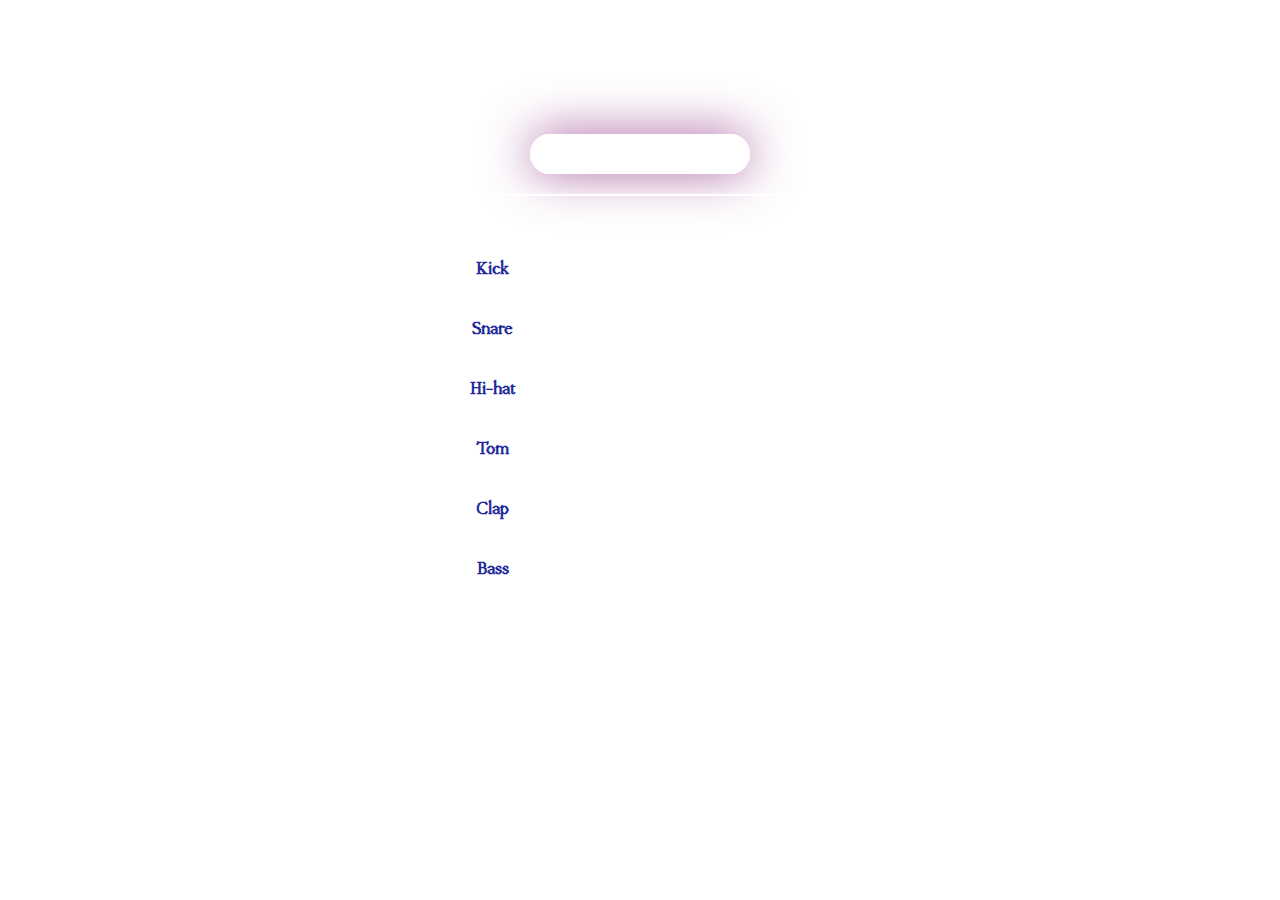
==== DropTheBeat/beats.html @ 1cf48912 "cleaned up code" ====
<!DOCTYPE html>
<html lang="en">
<head>
    <meta charset="UTF-8" />
    <meta name="viewport" content="width=device-width" />
    <title>Drop the Beat</title>
    <link rel="stylesheet" href="beats.css" />
</head>
  <body>
    <!-- MAIN SCREEN -->
    <div class="mainContainer">
      <header>
        <h1>Drop the Beat</h1>
      </header>
      <div class="generalSectionUser">
        <div id="user-music-controls">
          <p id="playButton">
            <button onclick="playUserMusic()" class="btnControl" id="btn-play">
              Play
            </button>
          </p>
        </div>
        <div class="notesPad">
          <div>
            <div class="noteName">
              Kick
              <audio class="sound" src="assets/sounds/kit1/kick2.wav"></audio>
            </div>
            <div class="noteName">
              Snare
              <audio class="sound" src="assets/sounds/kit1/snare2.wav"></audio>
            </div>
            <div class="noteName">
              Hi-hat
              <audio class="sound" src="assets/sounds/kit1/hi-hat3.wav"></audio>
            </div>
            <div class="noteName">
              Tom
              <audio class="sound" src="assets/sounds/kit1/tom2.wav"></audio>
            </div>
            <div class="noteName">
              Clap
              <audio class="sound" src="assets/sounds/kit1/clap1.wav"></audio>
            </div>
            <div class="noteName">
              Bass
              <audio class="sound" src="assets/sounds/kit1/bass1.wav"></audio>
            </div>
          </div>
          <div class="notesCol">
            <div class="note" id="note-0-0"></div>
            <div class="note" id="note-0-1"></div>
            <div class="note" id="note-0-2"></div>
            <div class="note" id="note-0-3"></div>
            <div class="note" id="note-0-4"></div>
            <div class="note" id="note-0-5"></div>
          </div>
          <div class="notesCol">
            <div class="note" id="note-1-0"></div>
            <div class="note" id="note-1-1"></div>
            <div class="note" id="note-1-2"></div>
            <div class="note" id="note-1-3"></div>
            <div class="note" id="note-1-4"></div>
            <div class="note" id="note-1-5"></div>
          </div>
          <div class="notesCol">
            <div class="note" id="note-2-0"></div>
            <div class="note" id="note-2-1"></div>
            <div class="note" id="note-2-2"></div>
            <div class="note" id="note-2-3"></div>
            <div class="note" id="note-2-4"></div>
            <div class="note" id="note-2-5"></div>
          </div>
          <div class="notesCol">
            <div class="note" id="note-3-0"></div>
            <div class="note" id="note-3-1"></div>
            <div class="note" id="note-3-2"></div>
            <div class="note" id="note-3-3"></div>
            <div class="note" id="note-3-4"></div>
            <div class="note" id="note-3-5"></div>
          </div>
        </div>
      </div>
    </div>
  </body>
    <script src="src/sections.js"></script>
    <script src="src/setup.js"></script>
    <script src="src/main.js"></script>
</html>
---- DropTheBeat/beats.css ----
@font-face {
    font-family: 'PP Mondwest';
    src: url('/assets/fonts/PPMondwest-Regular.otf');
}

@font-face {
    font-family: 'PP  Neuebit';
    src: url('/assets/fonts/PPNeueBit-Bold.otf');
}

* {
  margin: 0;
  padding: 0;
  box-sizing: border-box;
}

body {
  height: 100vh;
  font-family: 'PP  Neuebit';
  background-image: url('assets/images/BG1.png');
  background-size: cover;
  background-position: center;
  background-repeat: no-repeat;
}

header {
  width: 100%;
}

h1 {
  margin: 50px 0 30px 0;
  text-align: center;
  font-family: "PP Mondwest";
  color: white;
  font-size: 50px;
  font-weight: 700;
}

h2 {
  text-align: center;
  font-family: "PP Mondwest", sans-serif;
  font-size: 30px;
  font-weight: 700;
  padding: 15px 0;
}

header p {
  font-size: 20px;
}

.mainContainer {
  display: flex;
  flex-wrap: wrap;
  justify-content: center;
  align-items: center;
}

.generalSectionUser {
  display: flex;
  flex-direction: column;
  row-gap: 20px;
  justify-content: center;
  align-items: center;
  align-content: center;
}


.noteName:active {
  transform: scale(0.9);
}

.notesCol {
  margin-right: 10px;
  display: flex;
  flex-direction: column;
}

.noteName{
  margin: 10px;
  margin-right: 25px;
  height: 50px;
  width: 90px;
  display: flex;
  align-items: center;
  justify-content: center;
  font-size: 18px;
  border-radius: 9px;
  background-color: rgba(255, 255, 255, 0.642);
  font-family: "PP Mondwest", sans-serif;
  font-weight: bold;
  cursor: pointer;
  color: rgb(30, 43, 153);
}

.note {
  margin: 5px;
  height: 50px;
  width: 50px;
  background-color: white;
  border-radius: 8.79px;
}

.notesPad {
  width: 700px;
  height: 450px;
  display: flex;
  justify-content: center;
  align-items: center;
  border: solid white 2px;
  box-shadow:  0 0 20px rgba(255, 255, 255, 0.4);
  border-radius: 15px;
  background-color: rgba(255, 255, 255, 0.099);
}

.notesColHighlighted {
  background-color: #ff1be464;
  opacity: 90%;
}

.highlighted {
  background-color: #FF1BE4;
  transform: scale(0.9);
  transition: ease;
  transition-duration: 0.3s;
}

.btnControl {
  width: 220px;
  height: 40px;
  border: solid 3px white;
  box-shadow: 0 0 50px rgba(160, 80, 151, 0.9);
  border-radius: 30px;
  background-color: rgba(255, 255, 255, 0.401);
  font-family: "PP Mondwest", sans-serif;
  font-weight: bold;
  font-size: 20px;
  cursor: pointer;
  color: white;
}
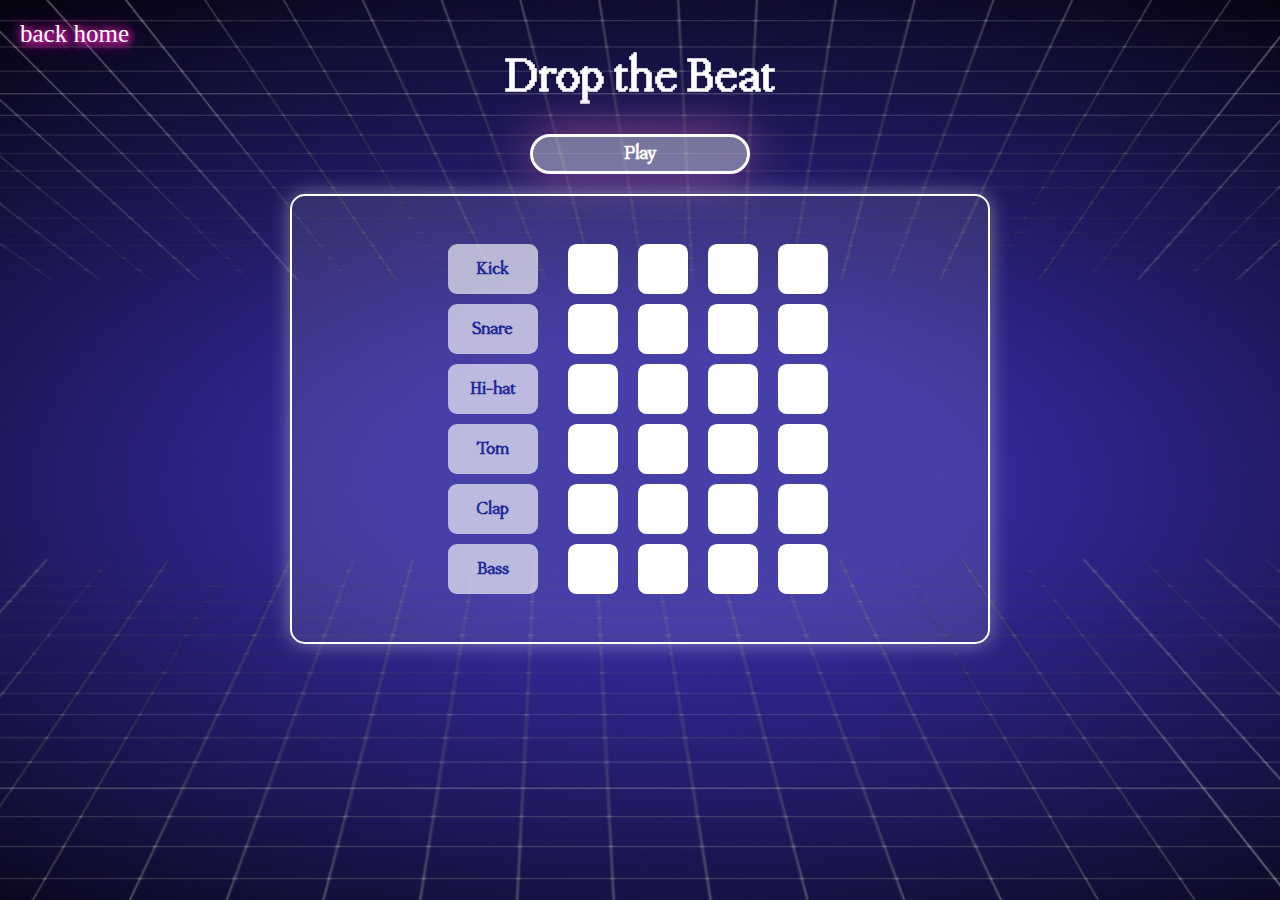
==== commit af1480eb: "made the home page" ====
--- a/DropTheBeat/beats.html
+++ b/DropTheBeat/beats.html
@@ -2,7 +2,7 @@
 <html lang="en">
 <head>
     <meta charset="UTF-8" />
-    <meta name="viewport" content="width=device-width" />
+    <meta name="viewport" content="width=device-width, initial-scale=1.0"/>
     <title>Drop the Beat</title>
     <link rel="stylesheet" href="beats.css" />
 </head>
@@ -24,27 +24,27 @@
           <div>
             <div class="noteName">
               Kick
-              <audio class="sound" src="assets/sounds/kit1/kick2.wav"></audio>
+              <audio class="sound" src="../assets/sounds/kit1/kick2.wav"></audio>
             </div>
             <div class="noteName">
               Snare
-              <audio class="sound" src="assets/sounds/kit1/snare2.wav"></audio>
+              <audio class="sound" src="../assets/sounds/kit1/snare2.wav"></audio>
             </div>
             <div class="noteName">
               Hi-hat
-              <audio class="sound" src="assets/sounds/kit1/hi-hat3.wav"></audio>
+              <audio class="sound" src="../assets/sounds/kit1/hi-hat3.wav"></audio>
             </div>
             <div class="noteName">
               Tom
-              <audio class="sound" src="assets/sounds/kit1/tom2.wav"></audio>
+              <audio class="sound" src="../assets/sounds/kit1/tom2.wav"></audio>
             </div>
             <div class="noteName">
               Clap
-              <audio class="sound" src="assets/sounds/kit1/clap1.wav"></audio>
+              <audio class="sound" src="../assets/sounds/kit1/clap1.wav"></audio>
             </div>
             <div class="noteName">
               Bass
-              <audio class="sound" src="assets/sounds/kit1/bass1.wav"></audio>
+              <audio class="sound" src="../assets/sounds/kit1/bass1.wav"></audio>
             </div>
           </div>
           <div class="notesCol">
@@ -80,6 +80,9 @@
             <div class="note" id="note-3-5"></div>
           </div>
         </div>
+        <div class="team">
+          <a href="/index.html">back home</a>
+      </div>
       </div>
     </div>
   </body>
--- a/DropTheBeat/beats.css
+++ b/DropTheBeat/beats.css
@@ -17,7 +17,7 @@
 body {
   height: 100vh;
   font-family: 'PP  Neuebit';
-  background-image: url('assets/images/BG1.png');
+  background-image: url('../assets/images/BG1.png');
   background-size: cover;
   background-position: center;
   background-repeat: no-repeat;
@@ -136,4 +136,25 @@
   font-size: 20px;
   cursor: pointer;
   color: white;
-}+}
+
+.team {
+  display: flex;
+  justify-content: flex-start; /* Aligns the link to the left */
+  align-items: flex-start; /* Keeps the link at the top */
+  position: absolute; /* Positions the .team div absolutely within the .mainContainer */
+  top: 0;
+  left: 0;
+  padding: 20px; /* Adds some padding around the link */
+  font-family: 'PP Agrandir'; 
+}
+
+.team a {
+  text-decoration: none; /* Removes underline */
+  color: white; /* Sets text color to white */
+  font-size: 25px;
+    text-shadow:
+    3px 3px 6px #FF25C2, 
+    0 0 10px #FF25C2,  
+    0 0 20px #FF25C2;
+}
